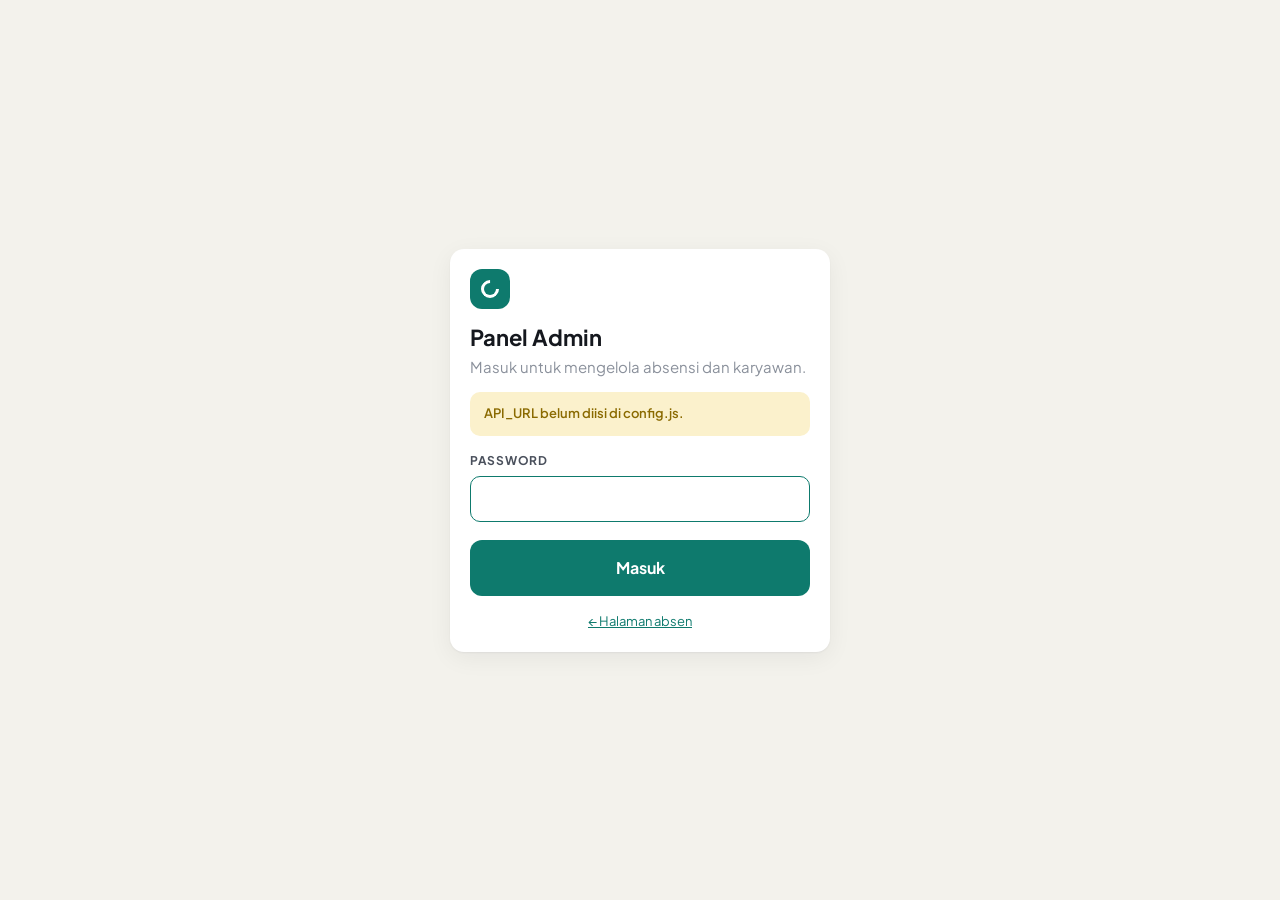
==== admin.html @ 2f34a948 "Sistem absensi karyawan: halaman absen + panel admin Frontend statis (GitHub Pages), backend Google " ====
<!DOCTYPE html>
<html lang="id">
<head>
  <meta charset="UTF-8">
  <meta name="viewport" content="width=device-width, initial-scale=1">
  <meta name="theme-color" content="#1d2330">
  <meta name="robots" content="noindex">
  <title>Panel Admin — Absensi</title>
  <link rel="preconnect" href="https://fonts.googleapis.com">
  <link rel="preconnect" href="https://fonts.gstatic.com" crossorigin>
  <link href="https://fonts.googleapis.com/css2?family=Plus+Jakarta+Sans:wght@400;500;600;700;800&display=swap" rel="stylesheet">
  <link rel="stylesheet" href="style.css">
</head>
<body>

  <!-- LOGIN -->
  <section id="login" class="login-wrap hidden">
    <form id="loginForm" class="card login-card">
      <div class="brand-dot"></div>
      <h1>Panel Admin</h1>
      <p class="muted" style="margin:0">Masuk untuk mengelola absensi dan karyawan.</p>
      <div id="loginNotice" class="notice hidden" style="margin:14px 0 0"></div>
      <label class="lbl" for="password">Password</label>
      <input id="password" class="inp" type="password" autocomplete="current-password" required>
      <button class="btn btn-primary btn-lg" type="submit" id="btnLogin">Masuk</button>
      <p style="text-align:center;margin:16px 0 0;font-size:13px"><a href="index.html">← Halaman absen</a></p>
    </form>
  </section>

  <!-- APP -->
  <div id="app" class="hidden">
    <header class="topbar">
      <div class="brand-dot"></div>
      <div class="t"><span>Panel Admin</span><b id="tInstansi">—</b></div>
      <a href="index.html" class="btn btn-ghost btn-sm" target="_blank">Halaman Absen</a>
      <button id="btnLogout" class="btn btn-ghost btn-sm">Keluar</button>
    </header>
    <nav class="tabs">
      <button class="tab active" data-tab="dashboard">Dashboard</button>
      <button class="tab" data-tab="absensi">Data Absensi</button>
      <button class="tab" data-tab="karyawan">Karyawan</button>
      <button class="tab" data-tab="pengaturan">Pengaturan</button>
    </nav>

    <main class="main">
      <!-- DASHBOARD -->
      <section id="tab-dashboard" class="tab-pane">
        <div class="sec-head">
          <div><h2>Dashboard</h2><p id="dTanggalLabel">—</p></div>
          <div class="toolbar">
            <input type="date" id="dTanggal" class="inp">
            <button class="btn btn-ghost btn-sm" id="dToday">Hari ini</button>
            <button class="btn btn-ghost btn-sm" id="dRefresh">Muat ulang</button>
          </div>
        </div>
        <div class="stats" id="dStats"></div>
        <div class="table-card">
          <div class="table-scroll">
            <table>
              <thead><tr><th>Karyawan</th><th>Masuk</th><th>Pulang</th><th>Durasi</th><th>Status</th><th>Keterangan</th><th></th></tr></thead>
              <tbody id="dBody"><tr><td colspan="7" class="loading-row">Memuat…</td></tr></tbody>
            </table>
          </div>
        </div>
      </section>

      <!-- ABSENSI -->
      <section id="tab-absensi" class="tab-pane hidden">
        <div class="sec-head">
          <div><h2>Data Absensi</h2><p id="aInfo">Filter dan kelola semua catatan absensi.</p></div>
          <div class="toolbar">
            <button class="btn btn-primary btn-sm" id="aAdd">+ Tambah Manual</button>
            <button class="btn btn-ghost btn-sm" id="aExport">Export CSV</button>
          </div>
        </div>
        <div class="toolbar" style="margin-bottom:14px">
          <input type="date" id="aDari" class="inp" title="Dari tanggal">
          <span class="muted">s/d</span>
          <input type="date" id="aSampai" class="inp" title="Sampai tanggal">
          <select id="aKaryawan" class="inp"><option value="">Semua karyawan</option></select>
          <select id="aStatus" class="inp"><option value="">Semua status</option></select>
          <button class="btn btn-dark btn-sm" id="aLoad">Tampilkan</button>
        </div>
        <div class="table-card">
          <div class="table-scroll">
            <table>
              <thead><tr><th>Tanggal</th><th>Karyawan</th><th>Masuk</th><th>Pulang</th><th>Durasi</th><th>Status</th><th>Lokasi</th><th>Keterangan</th><th></th></tr></thead>
              <tbody id="aBody"><tr><td colspan="9" class="empty">Pilih rentang tanggal lalu klik Tampilkan.</td></tr></tbody>
            </table>
          </div>
        </div>
        <div class="rekap">
          <h3>Rekap per Karyawan</h3>
          <div class="table-card">
            <div class="table-scroll">
              <table>
                <thead><tr><th>Karyawan</th><th>Hadir</th><th>Terlambat</th><th>Total Telat</th><th>Dinas Luar</th><th>Izin</th><th>Sakit</th><th>Cuti</th><th>Alpa</th></tr></thead>
                <tbody id="rBody"><tr><td colspan="9" class="empty">—</td></tr></tbody>
              </table>
            </div>
          </div>
        </div>
      </section>

      <!-- KARYAWAN -->
      <section id="tab-karyawan" class="tab-pane hidden">
        <div class="sec-head">
          <div><h2>Karyawan</h2><p id="kInfo">—</p></div>
          <div class="toolbar">
            <input id="kCari" class="inp" placeholder="Cari nama / ID / divisi…">
            <button class="btn btn-primary btn-sm" id="kAdd">+ Tambah Karyawan</button>
          </div>
        </div>
        <div class="table-card">
          <div class="table-scroll">
            <table>
              <thead><tr><th>ID</th><th>Nama</th><th>Jabatan</th><th>Divisi</th><th>Status</th><th></th></tr></thead>
              <tbody id="kBody"><tr><td colspan="6" class="loading-row">Memuat…</td></tr></tbody>
            </table>
          </div>
        </div>
      </section>

      <!-- PENGATURAN -->
      <section id="tab-pengaturan" class="tab-pane hidden">
        <div class="sec-head"><div><h2>Pengaturan</h2><p>Jam kerja, lokasi kantor, dan keamanan.</p></div></div>
        <form id="sForm" class="card settings-card">
          <h3>Umum</h3>
          <label class="lbl" for="s_nama">Nama instansi</label>
          <input id="s_nama" class="inp" required>

          <h3>Jam Kerja</h3>
          <div class="form-grid">
            <div><label class="lbl" for="s_masuk">Jam masuk</label><input id="s_masuk" type="time" class="inp" required></div>
            <div><label class="lbl" for="s_pulang">Jam pulang</label><input id="s_pulang" type="time" class="inp" required></div>
            <div class="full"><label class="lbl" for="s_tol">Toleransi keterlambatan (menit)</label><input id="s_tol" type="number" min="0" max="240" class="inp" required>
              <div class="hint">Absen masuk setelah jam masuk + toleransi dicatat sebagai Terlambat.</div></div>
          </div>

          <h3>Lokasi Kantor</h3>
          <div class="form-grid">
            <div><label class="lbl" for="s_lat">Latitude</label><input id="s_lat" class="inp" placeholder="0.5435"></div>
            <div><label class="lbl" for="s_lng">Longitude</label><input id="s_lng" class="inp" placeholder="123.0568"></div>
            <div class="full"><button type="button" class="btn btn-ghost btn-sm" id="sMyLoc" style="margin-top:10px">Gunakan lokasi saya sekarang</button></div>
            <div class="full"><label class="lbl" for="s_rad">Radius absen (meter)</label><input id="s_rad" type="number" min="0" class="inp" required>
              <div class="hint">0 = absen bisa dari mana saja (lokasi tetap dicatat bila diizinkan). Disarankan 100–200 m.</div></div>
          </div>

          <h3>Keamanan</h3>
          <label class="lbl" for="s_pw">Password admin baru</label>
          <input id="s_pw" type="password" class="inp" placeholder="Kosongkan jika tidak diganti" autocomplete="new-password">
          <label class="lbl" for="s_pw2">Ulangi password baru</label>
          <input id="s_pw2" type="password" class="inp" autocomplete="new-password">

          <div class="form-actions"><button class="btn btn-primary" type="submit" id="sSave">Simpan Pengaturan</button></div>
        </form>
      </section>
    </main>
  </div>

  <!-- MODAL -->
  <div id="modalWrap" class="overlay hidden"><div class="modal" id="modal"></div></div>
  <div id="toast" class="toast"></div>

  <script src="config.js"></script>
  <script src="api.js"></script>
  <script src="admin.js"></script>
</body>
</html>
---- style.css ----
:root {
  --bg: #f3f2ec;
  --surface: #ffffff;
  --ink: #15181e;
  --ink-2: #4a505c;
  --ink-3: #8a909b;
  --line: #e3e1d8;
  --accent: #0e7a6d;
  --accent-ink: #ffffff;
  --accent-soft: #dcefeb;
  --dark: #1d2330;
  --late: #b4530b;
  --late-soft: #fbead9;
  --bad: #b42318;
  --bad-soft: #fde4e1;
  --info: #2f5fb3;
  --info-soft: #e1eafa;
  --warn: #8a6a00;
  --warn-soft: #fbf1cc;
  --radius: 14px;
  --shadow: 0 1px 2px rgba(21, 24, 30, .05), 0 6px 24px rgba(21, 24, 30, .06);
}

* { box-sizing: border-box; }
html, body { margin: 0; }
body {
  font-family: 'Plus Jakarta Sans', system-ui, -apple-system, 'Segoe UI', sans-serif;
  background: var(--bg);
  color: var(--ink);
  font-size: 15px;
  line-height: 1.5;
  -webkit-font-smoothing: antialiased;
}
a { color: var(--accent); }
.hidden { display: none !important; }
.muted { color: var(--ink-3); }
.mono { font-variant-numeric: tabular-nums; }

/* ---------- Form ---------- */
.lbl { display: block; font-size: 12px; font-weight: 700; letter-spacing: .06em; text-transform: uppercase; color: var(--ink-2); margin: 16px 0 6px; }
.inp {
  width: 100%; font: inherit; color: var(--ink);
  background: #fbfaf6; border: 1.5px solid var(--line); border-radius: 10px;
  padding: 11px 13px; outline: none; transition: border-color .15s, background .15s;
}
.inp:focus { border-color: var(--accent); background: #fff; }
select.inp { appearance: none; background-image: linear-gradient(45deg, transparent 50%, var(--ink-3) 50%), linear-gradient(135deg, var(--ink-3) 50%, transparent 50%); background-position: calc(100% - 18px) 50%, calc(100% - 13px) 50%; background-size: 5px 5px; background-repeat: no-repeat; padding-right: 34px; }
textarea.inp { resize: vertical; min-height: 70px; }

.btn {
  font: inherit; font-weight: 700; border: 0; border-radius: 10px; cursor: pointer;
  padding: 10px 16px; display: inline-flex; align-items: center; justify-content: center; gap: 8px;
  transition: transform .08s, opacity .15s, background .15s; white-space: nowrap; text-decoration: none;
}
.btn:active { transform: translateY(1px); }
.btn:disabled { opacity: .38; cursor: not-allowed; }
.btn-primary { background: var(--accent); color: var(--accent-ink); }
.btn-dark { background: var(--dark); color: #fff; }
.btn-ghost { background: transparent; color: var(--ink-2); border: 1.5px solid var(--line); }
.btn-ghost:hover { background: #fff; }
.btn-danger { background: var(--bad-soft); color: var(--bad); }
.btn-sm { padding: 6px 11px; font-size: 13px; border-radius: 8px; }
.btn-lg { padding: 16px 18px; font-size: 16px; border-radius: 12px; }

.badge { display: inline-block; font-size: 12px; font-weight: 700; padding: 3px 9px; border-radius: 999px; white-space: nowrap; }
.b-ok { background: var(--accent-soft); color: var(--accent); }
.b-late { background: var(--late-soft); color: var(--late); }
.b-bad { background: var(--bad-soft); color: var(--bad); }
.b-info { background: var(--info-soft); color: var(--info); }
.b-warn { background: var(--warn-soft); color: var(--warn); }
.b-none { background: #eeede7; color: var(--ink-3); }

.card { background: var(--surface); border-radius: var(--radius); box-shadow: var(--shadow); padding: 20px; }

/* ---------- Toast ---------- */
.toast {
  position: fixed; left: 50%; bottom: 24px; transform: translate(-50%, 20px);
  background: var(--dark); color: #fff; padding: 12px 18px; border-radius: 12px;
  font-weight: 600; font-size: 14px; max-width: calc(100% - 32px); opacity: 0; pointer-events: none;
  transition: opacity .2s, transform .2s; z-index: 100; box-shadow: var(--shadow);
}
.toast.show { opacity: 1; transform: translate(-50%, 0); }
.toast.err { background: var(--bad); }
.toast.ok { background: var(--accent); }

/* ---------- Halaman Absen ---------- */
.absen-wrap { max-width: 460px; margin: 0 auto; padding: 22px 16px 40px; }
.absen-head { display: flex; align-items: center; gap: 12px; margin-bottom: 16px; }
.brand-dot { width: 40px; height: 40px; border-radius: 12px; background: var(--accent); position: relative; flex: none; }
.brand-dot::after { content: ''; position: absolute; inset: 11px; border: 3px solid #fff; border-radius: 50%; border-top-color: transparent; transform: rotate(45deg); }
.eyebrow { font-size: 11px; font-weight: 700; letter-spacing: .1em; text-transform: uppercase; color: var(--ink-3); }
.absen-head h1 { margin: 0; font-size: 19px; font-weight: 800; line-height: 1.2; }

.clock-card { background: var(--dark); color: #fff; border-radius: var(--radius); padding: 22px 20px 18px; margin-bottom: 14px; position: relative; overflow: hidden; }
.clock-card::before { content: ''; position: absolute; right: -60px; top: -60px; width: 180px; height: 180px; border-radius: 50%; border: 28px solid rgba(255,255,255,.05); }
.clock { font-size: 52px; font-weight: 800; letter-spacing: -.02em; font-variant-numeric: tabular-nums; line-height: 1; }
.date { margin-top: 8px; font-weight: 600; color: #c9cdd6; }
.shift { margin-top: 12px; font-size: 13px; color: #9aa1ad; display: flex; gap: 14px; flex-wrap: wrap; }
.shift b { color: #fff; font-weight: 700; }

.absen-wrap .card .lbl:first-child { margin-top: 0; }
#karyawan { margin-top: 8px; }
.pin { font-size: 22px; letter-spacing: .4em; text-align: center; font-weight: 700; }

.status-box { display: grid; grid-template-columns: repeat(3, 1fr); gap: 8px; margin-top: 12px; }
.status-box > div { background: #f6f5f0; border-radius: 10px; padding: 9px 10px; }
.status-box span { display: block; font-size: 11px; color: var(--ink-3); font-weight: 600; }
.status-box b { font-size: 15px; font-variant-numeric: tabular-nums; }

.loc { display: flex; align-items: center; gap: 8px; margin-top: 14px; font-size: 13px; color: var(--ink-2); }
.loc-dot { width: 9px; height: 9px; border-radius: 50%; background: var(--ink-3); flex: none; }
.loc.ok .loc-dot { background: var(--accent); box-shadow: 0 0 0 4px var(--accent-soft); }
.loc.bad .loc-dot { background: var(--bad); box-shadow: 0 0 0 4px var(--bad-soft); }
.loc.wait .loc-dot { background: var(--late); animation: pulse 1.2s infinite; }
@keyframes pulse { 50% { opacity: .3; } }

.btn-row { display: grid; grid-template-columns: 1fr 1fr; gap: 10px; margin-top: 18px; }
.absen-foot { text-align: center; margin-top: 22px; font-size: 13px; }
.absen-foot a { color: var(--ink-3); text-decoration: none; font-weight: 600; }

.overlay { position: fixed; inset: 0; background: rgba(21, 24, 30, .55); display: flex; align-items: center; justify-content: center; padding: 16px; z-index: 50; backdrop-filter: blur(3px); }
.result-card { background: #fff; border-radius: 18px; padding: 28px 24px 22px; width: 100%; max-width: 380px; text-align: center; animation: pop .22s ease-out; }
@keyframes pop { from { transform: scale(.94); opacity: 0; } }
.result-icon { width: 64px; height: 64px; border-radius: 50%; margin: 0 auto 14px; display: flex; align-items: center; justify-content: center; font-size: 30px; font-weight: 800; }
.result-icon.ok { background: var(--accent-soft); color: var(--accent); }
.result-icon.late { background: var(--late-soft); color: var(--late); }
.result-icon.bad { background: var(--bad-soft); color: var(--bad); }
.result-card h2 { margin: 0 0 4px; font-size: 20px; }
.result-time { font-size: 40px; font-weight: 800; font-variant-numeric: tabular-nums; margin: 6px 0; }
.result-card p { margin: 4px 0 18px; color: var(--ink-2); }
.result-card .btn { width: 100%; }

.notice { background: var(--warn-soft); color: var(--warn); padding: 12px 14px; border-radius: 10px; font-size: 13px; font-weight: 600; margin-bottom: 14px; }

/* ---------- Admin ---------- */
.login-wrap { min-height: 100vh; display: flex; align-items: center; justify-content: center; padding: 16px; }
.login-card { width: 100%; max-width: 380px; }
.login-card h1 { margin: 12px 0 2px; font-size: 22px; }
.login-card .btn { width: 100%; margin-top: 18px; }

.topbar { background: var(--dark); color: #fff; padding: 12px 20px; display: flex; align-items: center; gap: 12px; }
.topbar .brand-dot { width: 32px; height: 32px; border-radius: 9px; }
.topbar .brand-dot::after { inset: 8px; border-width: 2.5px; }
.topbar .t { flex: 1; min-width: 0; }
.topbar .t b { display: block; font-size: 15px; white-space: nowrap; overflow: hidden; text-overflow: ellipsis; }
.topbar .t span { font-size: 11px; color: #9aa1ad; font-weight: 600; letter-spacing: .08em; text-transform: uppercase; }
.topbar .btn-ghost { color: #c9cdd6; border-color: #3a4252; }
.topbar .btn-ghost:hover { background: #2a3140; }

.tabs { display: flex; gap: 4px; padding: 10px 20px 0; overflow-x: auto; border-bottom: 1px solid var(--line); background: var(--bg); position: sticky; top: 0; z-index: 15; }
.tab { font: inherit; font-weight: 700; font-size: 14px; color: var(--ink-3); background: none; border: 0; padding: 10px 14px 12px; cursor: pointer; border-bottom: 2.5px solid transparent; white-space: nowrap; }
.tab.active { color: var(--ink); border-bottom-color: var(--accent); }

.main { max-width: 1180px; margin: 0 auto; padding: 20px; }
.sec-head { display: flex; align-items: flex-end; justify-content: space-between; gap: 12px; flex-wrap: wrap; margin-bottom: 16px; }
.sec-head h2 { margin: 0; font-size: 22px; font-weight: 800; }
.sec-head p { margin: 2px 0 0; color: var(--ink-3); font-size: 14px; }
.toolbar { display: flex; gap: 8px; flex-wrap: wrap; align-items: center; }
.toolbar .inp { width: auto; padding: 8px 11px; font-size: 14px; }
.toolbar select.inp { padding-right: 34px; }

.stats { display: grid; grid-template-columns: repeat(auto-fit, minmax(150px, 1fr)); gap: 12px; margin-bottom: 18px; }
.stat { background: var(--surface); border-radius: var(--radius); box-shadow: var(--shadow); padding: 16px; border-top: 4px solid var(--line); }
.stat span { font-size: 12px; font-weight: 700; color: var(--ink-3); text-transform: uppercase; letter-spacing: .05em; }
.stat b { display: block; font-size: 30px; font-weight: 800; font-variant-numeric: tabular-nums; margin-top: 2px; }
.stat small { color: var(--ink-3); font-size: 12px; }
.stat.s-ok { border-top-color: var(--accent); }
.stat.s-late { border-top-color: var(--late); }
.stat.s-info { border-top-color: var(--info); }
.stat.s-bad { border-top-color: var(--bad); }
.stat.s-none { border-top-color: var(--ink-3); }

.table-card { background: var(--surface); border-radius: var(--radius); box-shadow: var(--shadow); overflow: hidden; }
.table-scroll { overflow-x: auto; }
table { width: 100%; border-collapse: collapse; font-size: 14px; }
th { text-align: left; font-size: 11px; font-weight: 700; letter-spacing: .06em; text-transform: uppercase; color: var(--ink-3); background: #faf9f5; padding: 11px 14px; border-bottom: 1px solid var(--line); white-space: nowrap; }
td { padding: 11px 14px; border-bottom: 1px solid #efeee8; vertical-align: middle; }
tr:last-child td { border-bottom: 0; }
tbody tr:hover { background: #fcfbf8; }
td.num { font-variant-numeric: tabular-nums; white-space: nowrap; }
td .sub { display: block; font-size: 12px; color: var(--ink-3); }
td.act { text-align: right; white-space: nowrap; }
td.act .btn + .btn { margin-left: 4px; }
.empty { padding: 36px 16px; text-align: center; color: var(--ink-3); }
.loc-link { font-size: 12px; font-weight: 600; text-decoration: none; }

.rekap { margin-top: 18px; }
.rekap h3 { margin: 0 0 10px; font-size: 16px; }

.form-grid { display: grid; grid-template-columns: 1fr 1fr; gap: 0 14px; }
.form-grid .full { grid-column: 1 / -1; }
.form-actions { display: flex; gap: 8px; justify-content: flex-end; margin-top: 20px; }
.hint { font-size: 12px; color: var(--ink-3); margin-top: 4px; }
.settings-card { max-width: 720px; }
.settings-card h3 { margin: 22px 0 0; font-size: 15px; padding-top: 18px; border-top: 1px solid var(--line); }
.settings-card h3:first-child { margin-top: 0; padding-top: 0; border-top: 0; }

.modal { background: #fff; border-radius: 16px; width: 100%; max-width: 520px; max-height: calc(100vh - 32px); overflow-y: auto; padding: 22px; animation: pop .18s ease-out; }
.modal h3 { margin: 0 0 4px; font-size: 18px; }
.modal .lbl:first-of-type { margin-top: 12px; }

.spinner { width: 18px; height: 18px; border: 2.5px solid currentColor; border-right-color: transparent; border-radius: 50%; animation: spin .7s linear infinite; display: inline-block; }
@keyframes spin { to { transform: rotate(360deg); } }
.loading-row { padding: 30px; text-align: center; color: var(--ink-3); }

@media (max-width: 640px) {
  .main { padding: 16px 12px; }
  .tabs { padding: 8px 12px 0; }
  .topbar { padding: 12px; }
  .form-grid { grid-template-columns: 1fr; }
  .clock { font-size: 44px; }
  .stat b { font-size: 26px; }
  td, th { padding: 10px; }
}
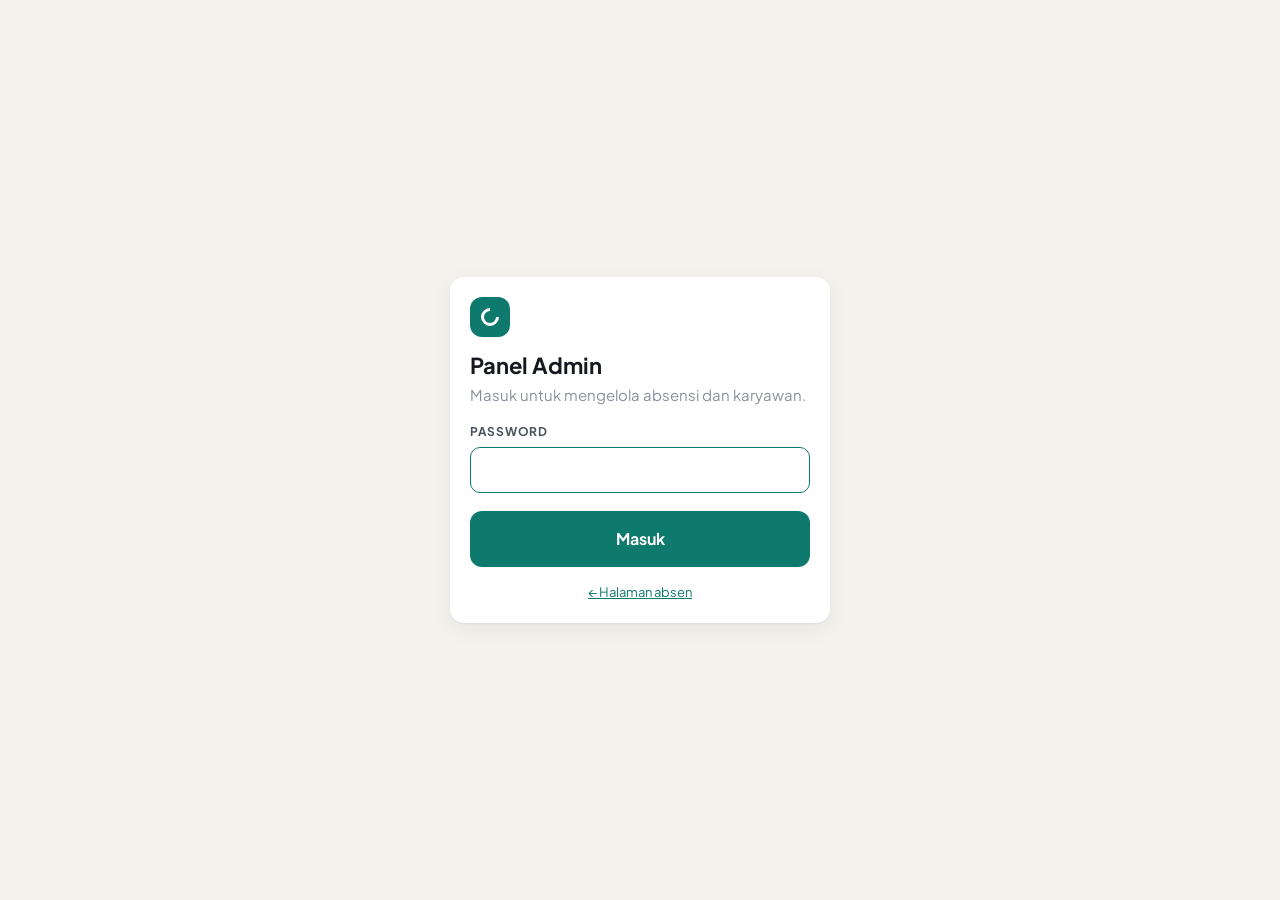
==== commit 666f0b28: "Absen dengan foto lokasi & validasi GPS - Foto langsung dari kamera dengan watermark waktu, nama, ko" ====
--- a/admin.html
+++ b/admin.html
@@ -146,6 +146,14 @@
               <div class="hint">0 = absen bisa dari mana saja (lokasi tetap dicatat bila diizinkan). Disarankan 100–200 m.</div></div>
           </div>
 
+          <h3>Foto &amp; GPS</h3>
+          <div class="form-grid">
+            <div><label class="lbl" for="s_foto">Foto lokasi saat absen</label>
+              <select id="s_foto" class="inp"><option value="ya">Wajib</option><option value="tidak">Opsional</option></select></div>
+            <div><label class="lbl" for="s_acc">Akurasi GPS maksimal (meter)</label><input id="s_acc" type="number" min="0" max="5000" class="inp" required></div>
+            <div class="full hint">Foto disimpan di Google Drive folder “Foto Absensi” milik akun Apps Script. Akurasi hanya dicek bila radius &gt; 0; 0 = tidak dicek. Disarankan 50–100 m.</div>
+          </div>
+
           <h3>Keamanan</h3>
           <label class="lbl" for="s_pw">Password admin baru</label>
           <input id="s_pw" type="password" class="inp" placeholder="Kosongkan jika tidak diganti" autocomplete="new-password">
--- a/style.css
+++ b/style.css
@@ -114,6 +114,30 @@
 .loc.wait .loc-dot { background: var(--late); animation: pulse 1.2s infinite; }
 @keyframes pulse { 50% { opacity: .3; } }
 
+.req { font-size: 11px; color: var(--bad); letter-spacing: 0; text-transform: none; font-weight: 700; }
+.cam { position: relative; aspect-ratio: 3 / 4; max-height: 62vh; width: 100%; background: #12161f; border-radius: 12px; overflow: hidden; display: flex; align-items: center; justify-content: center; }
+.cam video, .cam img { width: 100%; height: 100%; object-fit: cover; display: block; }
+.cam video.mirror { transform: scaleX(-1); }
+.cam img { object-fit: contain; background: #12161f; }
+.cam-empty { display: flex; flex-direction: column; align-items: center; gap: 10px; padding: 20px; text-align: center; }
+.cam-empty small { color: #9aa1ad; font-size: 12px; max-width: 260px; }
+.cam-empty .btn-dark { background: #2c3445; }
+.cam-badge { position: absolute; top: 10px; left: 10px; background: rgba(14,122,109,.92); color: #fff; font-size: 12px; font-weight: 700; padding: 4px 10px; border-radius: 999px; }
+.cam-actions { display: flex; gap: 8px; justify-content: center; align-items: center; margin-top: 10px; flex-wrap: wrap; }
+.cam-actions:empty { display: none; }
+.cam-actions #btnShot { flex: 1; padding: 12px; }
+
+.foto-grid { display: grid; grid-template-columns: 1fr 1fr; gap: 12px; margin-top: 14px; }
+.foto-box { background: #f6f5f0; border-radius: 12px; overflow: hidden; }
+.foto-box .ph { aspect-ratio: 3 / 4; background: #e9e7df; display: flex; align-items: center; justify-content: center; color: var(--ink-3); font-size: 13px; }
+.foto-box .ph img { width: 100%; height: 100%; object-fit: contain; background: #12161f; cursor: zoom-in; }
+.foto-box .meta { padding: 10px 12px; font-size: 12px; color: var(--ink-2); }
+.foto-box .meta b { display: block; font-size: 14px; color: var(--ink); }
+.modal.wide { max-width: 760px; }
+.zoom { position: fixed; inset: 0; background: rgba(0,0,0,.9); z-index: 120; display: flex; align-items: center; justify-content: center; padding: 12px; cursor: zoom-out; }
+.zoom img { max-width: 100%; max-height: 100%; }
+@media (max-width: 640px) { .foto-grid { grid-template-columns: 1fr; } }
+
 .btn-row { display: grid; grid-template-columns: 1fr 1fr; gap: 10px; margin-top: 18px; }
 .absen-foot { text-align: center; margin-top: 22px; font-size: 13px; }
 .absen-foot a { color: var(--ink-3); text-decoration: none; font-weight: 600; }
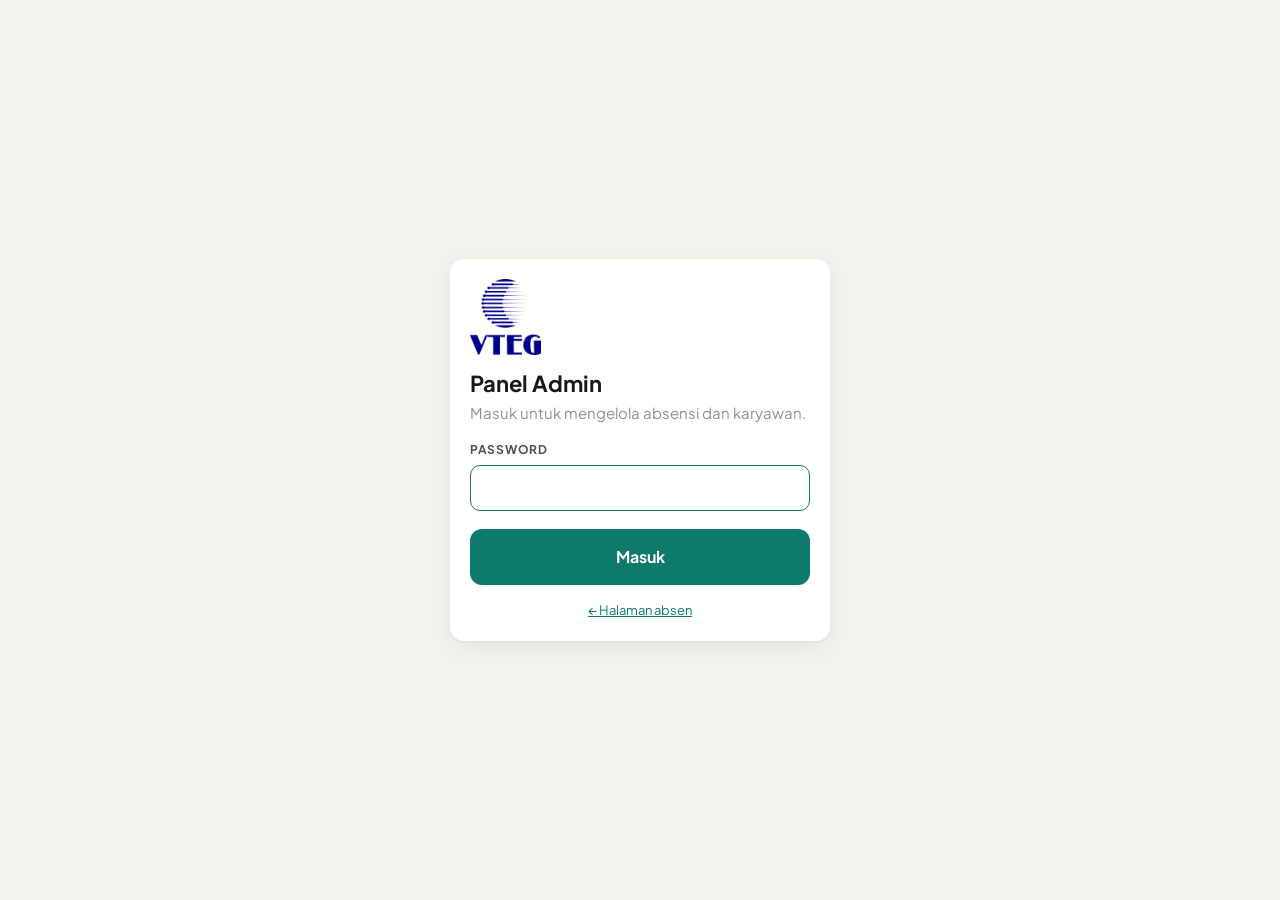
==== commit 2f568322: "Tambah logo VTEG di seluruh sistem - Logo di header absen, login admin & Performa Saya, bar admin - " ====
--- a/admin.html
+++ b/admin.html
@@ -3,7 +3,10 @@
 <head>
   <meta charset="UTF-8">
   <meta name="viewport" content="width=device-width, initial-scale=1">
-  <meta name="theme-color" content="#1d2330">
+  <link rel="icon" type="image/png" href="assets/favicon.png">
+  <link rel="apple-touch-icon" href="assets/apple-touch-icon.png">
+  <link rel="manifest" href="manifest.webmanifest">
+  <meta name="theme-color" content="#0d1250">
   <meta name="robots" content="noindex">
   <title>Panel Admin — Absensi</title>
   <link rel="preconnect" href="https://fonts.googleapis.com">
@@ -16,7 +19,7 @@
   <!-- LOGIN -->
   <section id="login" class="login-wrap hidden">
     <form id="loginForm" class="card login-card">
-      <div class="brand-dot"></div>
+      <img src="assets/logo.png" class="login-logo" alt="VTEG">
       <h1>Panel Admin</h1>
       <p class="muted" style="margin:0">Masuk untuk mengelola absensi dan karyawan.</p>
       <div id="loginNotice" class="notice hidden" style="margin:14px 0 0"></div>
@@ -30,7 +33,7 @@
   <!-- APP -->
   <div id="app" class="hidden">
     <header class="topbar">
-      <div class="brand-dot"></div>
+      <img src="assets/logo-mark-white.png" class="topbar-logo" alt="VTEG">
       <div class="t"><span>Panel Admin</span><b id="tInstansi">—</b></div>
       <a href="index.html" class="btn btn-ghost btn-sm" target="_blank">Halaman Absen</a>
       <button id="btnLogout" class="btn btn-ghost btn-sm">Keluar</button>
--- a/style.css
+++ b/style.css
@@ -8,7 +8,7 @@
   --accent: #0e7a6d;
   --accent-ink: #ffffff;
   --accent-soft: #dcefeb;
-  --dark: #1d2330;
+  --dark: #0d1250;
   --late: #b4530b;
   --late-soft: #fbead9;
   --bad: #b42318;
@@ -86,6 +86,12 @@
 /* ---------- Halaman Absen ---------- */
 .absen-wrap { max-width: 460px; margin: 0 auto; padding: 22px 16px 40px; }
 .absen-head { display: flex; align-items: center; gap: 12px; margin-bottom: 16px; }
+.brand-logo { height: 54px; width: auto; flex: none; display: block; }
+.login-logo { height: 76px; width: auto; display: block; }
+.topbar-logo { height: 32px; width: auto; flex: none; display: block; }
+.brand-row { display: flex; align-items: center; gap: 10px; margin-bottom: 14px; }
+.brand-row img { height: 34px; width: auto; }
+.brand-row span { font-size: 11px; font-weight: 700; letter-spacing: .1em; text-transform: uppercase; color: var(--ink-3); padding-left: 10px; border-left: 1.5px solid var(--line); }
 .brand-dot { width: 40px; height: 40px; border-radius: 12px; background: var(--accent); position: relative; flex: none; }
 .brand-dot::after { content: ''; position: absolute; inset: 11px; border: 3px solid #fff; border-radius: 50%; border-top-color: transparent; transform: rotate(45deg); }
 .eyebrow { font-size: 11px; font-weight: 700; letter-spacing: .1em; text-transform: uppercase; color: var(--ink-3); }
@@ -94,8 +100,8 @@
 .clock-card { background: var(--dark); color: #fff; border-radius: var(--radius); padding: 22px 20px 18px; margin-bottom: 14px; position: relative; overflow: hidden; }
 .clock-card::before { content: ''; position: absolute; right: -60px; top: -60px; width: 180px; height: 180px; border-radius: 50%; border: 28px solid rgba(255,255,255,.05); }
 .clock { font-size: 52px; font-weight: 800; letter-spacing: -.02em; font-variant-numeric: tabular-nums; line-height: 1; }
-.date { margin-top: 8px; font-weight: 600; color: #c9cdd6; }
-.shift { margin-top: 12px; font-size: 13px; color: #9aa1ad; display: flex; gap: 14px; flex-wrap: wrap; }
+.date { margin-top: 8px; font-weight: 600; color: #ced1ee; }
+.shift { margin-top: 12px; font-size: 13px; color: #a3a8d4; display: flex; gap: 14px; flex-wrap: wrap; }
 .shift b { color: #fff; font-weight: 700; }
 
 .absen-wrap .card .lbl:first-child { margin-top: 0; }
@@ -121,7 +127,7 @@
 .cam img { object-fit: contain; background: #12161f; }
 .cam-empty { display: flex; flex-direction: column; align-items: center; gap: 10px; padding: 20px; text-align: center; }
 .cam-empty small { color: #9aa1ad; font-size: 12px; max-width: 260px; }
-.cam-empty .btn-dark { background: #2c3445; }
+.cam-empty .btn-dark { background: #232a78; }
 .cam-badge { position: absolute; top: 10px; left: 10px; background: rgba(14,122,109,.92); color: #fff; font-size: 12px; font-weight: 700; padding: 4px 10px; border-radius: 999px; }
 .cam-actions { display: flex; gap: 8px; justify-content: center; align-items: center; margin-top: 10px; flex-wrap: wrap; }
 .cam-actions:empty { display: none; }
@@ -130,6 +136,7 @@
 .foto-grid { display: grid; grid-template-columns: 1fr 1fr; gap: 12px; margin-top: 14px; }
 .foto-box { background: #f6f5f0; border-radius: 12px; overflow: hidden; }
 .foto-box .ph { aspect-ratio: 3 / 4; background: #e9e7df; display: flex; align-items: center; justify-content: center; color: var(--ink-3); font-size: 13px; }
+.foto-box .ph.none { aspect-ratio: auto; height: 56px; }
 .foto-box .ph img { width: 100%; height: 100%; object-fit: contain; background: #12161f; cursor: zoom-in; }
 .foto-box .meta { padding: 10px 12px; font-size: 12px; color: var(--ink-2); }
 .foto-box .meta b { display: block; font-size: 14px; color: var(--ink); }
@@ -167,9 +174,9 @@
 .topbar .brand-dot::after { inset: 8px; border-width: 2.5px; }
 .topbar .t { flex: 1; min-width: 0; }
 .topbar .t b { display: block; font-size: 15px; white-space: nowrap; overflow: hidden; text-overflow: ellipsis; }
-.topbar .t span { font-size: 11px; color: #9aa1ad; font-weight: 600; letter-spacing: .08em; text-transform: uppercase; }
-.topbar .btn-ghost { color: #c9cdd6; border-color: #3a4252; }
-.topbar .btn-ghost:hover { background: #2a3140; }
+.topbar .t span { font-size: 11px; color: #a9add6; font-weight: 600; letter-spacing: .08em; text-transform: uppercase; }
+.topbar .btn-ghost { color: #d3d6f0; border-color: #2c3378; }
+.topbar .btn-ghost:hover { background: #1a2070; }
 
 .tabs { display: flex; gap: 4px; padding: 10px 20px 0; overflow-x: auto; border-bottom: 1px solid var(--line); background: var(--bg); position: sticky; top: 0; z-index: 15; }
 .tab { font: inherit; font-weight: 700; font-size: 14px; color: var(--ink-3); background: none; border: 0; padding: 10px 14px 12px; cursor: pointer; border-bottom: 2.5px solid transparent; white-space: nowrap; }
@@ -236,3 +243,71 @@
   .stat b { font-size: 26px; }
   td, th { padding: 10px; }
 }
+
+/* ---------- Performa Saya ---------- */
+.saya-wrap { max-width: 760px; margin: 0 auto; padding: 18px 14px 40px; }
+.saya-head { display: flex; justify-content: space-between; align-items: center; gap: 12px; flex-wrap: wrap; margin-bottom: 14px; }
+.saya-id { display: flex; align-items: center; gap: 12px; min-width: 0; }
+.saya-id h1 { margin: 0; font-size: 20px; font-weight: 800; line-height: 1.2; }
+.saya-id .muted { font-size: 13px; }
+.avatar { width: 48px; height: 48px; border-radius: 14px; background: var(--dark); color: #fff; display: flex; align-items: center; justify-content: center; font-weight: 800; font-size: 17px; flex: none; }
+.saya-actions { display: flex; gap: 6px; }
+.month-nav { display: flex; align-items: center; justify-content: space-between; background: var(--surface); border-radius: 12px; box-shadow: var(--shadow); padding: 6px; margin-bottom: 14px; }
+.month-nav b { font-size: 16px; }
+.month-nav .btn { font-size: 18px; width: 40px; padding: 4px 0; border: 0; }
+#content { transition: opacity .15s; }
+
+.score { display: flex; align-items: center; gap: 18px; margin-bottom: 14px; }
+.ring { width: 92px; height: 92px; border-radius: 50%; display: flex; align-items: center; justify-content: center; flex: none; position: relative; background: #ebe9e1; }
+.ring::before { content: ''; position: absolute; inset: 9px; background: #fff; border-radius: 50%; }
+.ring span { position: relative; font-size: 22px; font-weight: 800; font-variant-numeric: tabular-nums; }
+.score-title { font-size: 19px; font-weight: 800; margin: 2px 0; }
+.score .muted { font-size: 13px; }
+.saya-stats { grid-template-columns: repeat(auto-fit, minmax(150px, 1fr)); }
+.saya-stats .stat b { font-size: 24px; }
+
+.block { margin-bottom: 14px; }
+.block-head { display: flex; justify-content: space-between; align-items: baseline; margin-bottom: 12px; }
+.block-head h2 { margin: 0; font-size: 16px; font-weight: 800; }
+.block-head .muted { font-size: 13px; }
+
+.cal-head, .cal { display: grid; grid-template-columns: repeat(7, 1fr); gap: 5px; }
+.cal-head span { text-align: center; font-size: 11px; font-weight: 700; color: var(--ink-3); text-transform: uppercase; padding-bottom: 4px; }
+.cal-day { aspect-ratio: 1; border: 0; border-radius: 9px; background: #f3f2ec; font: inherit; display: flex; flex-direction: column; align-items: center; justify-content: center; gap: 1px; padding: 0; color: var(--ink-2); }
+.cal-day b { font-size: 14px; }
+.cal-day small { font-size: 10px; font-weight: 600; opacity: .85; font-variant-numeric: tabular-nums; }
+.cal-day.empty { background: transparent; }
+.cal-day.future { opacity: .45; }
+.cal-day.today { box-shadow: inset 0 0 0 2px var(--ink); }
+.cal-day[data-id] { cursor: pointer; }
+.cal-day.c-ok { background: var(--accent); color: #fff; }
+.cal-day.c-late { background: var(--late); color: #fff; }
+.cal-day.c-info { background: var(--info-soft); color: var(--info); }
+.cal-day.c-warn { background: var(--warn-soft); color: var(--warn); }
+.cal-day.c-bad { background: var(--bad); color: #fff; }
+.cal-day:disabled { cursor: default; }
+.legend { display: flex; flex-wrap: wrap; gap: 6px 14px; margin-top: 12px; font-size: 12px; color: var(--ink-2); }
+.legend i { display: inline-block; width: 10px; height: 10px; border-radius: 3px; margin-right: 5px; vertical-align: -1px; }
+.lg-ok { background: var(--accent); } .lg-late { background: var(--late); } .lg-info { background: var(--info-soft); outline: 1px solid var(--info); outline-offset: -1px; }
+.lg-warn { background: var(--warn-soft); outline: 1px solid var(--warn); outline-offset: -1px; } .lg-bad { background: var(--bad); } .lg-none { background: #d9d6cb; }
+
+.trend { display: grid; grid-template-columns: repeat(6, 1fr); gap: 10px; align-items: end; height: 170px; }
+.tr-col { display: flex; flex-direction: column; align-items: center; height: 100%; gap: 4px; }
+.tr-bar { flex: 1; width: 100%; max-width: 38px; display: flex; flex-direction: column; justify-content: flex-end; gap: 2px; }
+.tr-bar i { display: block; width: 100%; border-radius: 4px; min-height: 0; }
+.tr-col b { font-size: 13px; font-variant-numeric: tabular-nums; }
+.tr-col span { font-size: 11px; color: var(--ink-3); font-weight: 600; }
+.tr-col.cur span { color: var(--ink); font-weight: 800; }
+
+.riwayat { display: flex; flex-direction: column; gap: 8px; }
+.riw-item { display: flex; align-items: center; gap: 14px; padding: 12px 14px; border: 0; font: inherit; text-align: left; cursor: pointer; width: 100%; color: inherit; }
+.riw-item:hover { background: #fcfbf8; }
+.riw-date { width: 40px; text-align: center; flex: none; }
+.riw-date b { display: block; font-size: 20px; font-weight: 800; line-height: 1; }
+.riw-date span { font-size: 11px; color: var(--ink-3); font-weight: 700; text-transform: uppercase; }
+.riw-main { flex: 1; min-width: 0; }
+.riw-time { margin-top: 3px; font-weight: 600; font-variant-numeric: tabular-nums; font-size: 14px; white-space: nowrap; overflow: hidden; text-overflow: ellipsis; }
+.riw-late { font-size: 12px; color: var(--late); font-weight: 700; }
+.riw-side { text-align: right; font-size: 13px; font-weight: 700; font-variant-numeric: tabular-nums; white-space: nowrap; }
+.riw-side small { display: block; font-size: 11px; color: var(--ink-3); font-weight: 600; }
+@media (max-width: 480px) { .saya-stats { grid-template-columns: 1fr 1fr; } .ring { width: 78px; height: 78px; } .ring span { font-size: 19px; } .trend { height: 140px; gap: 6px; } }
